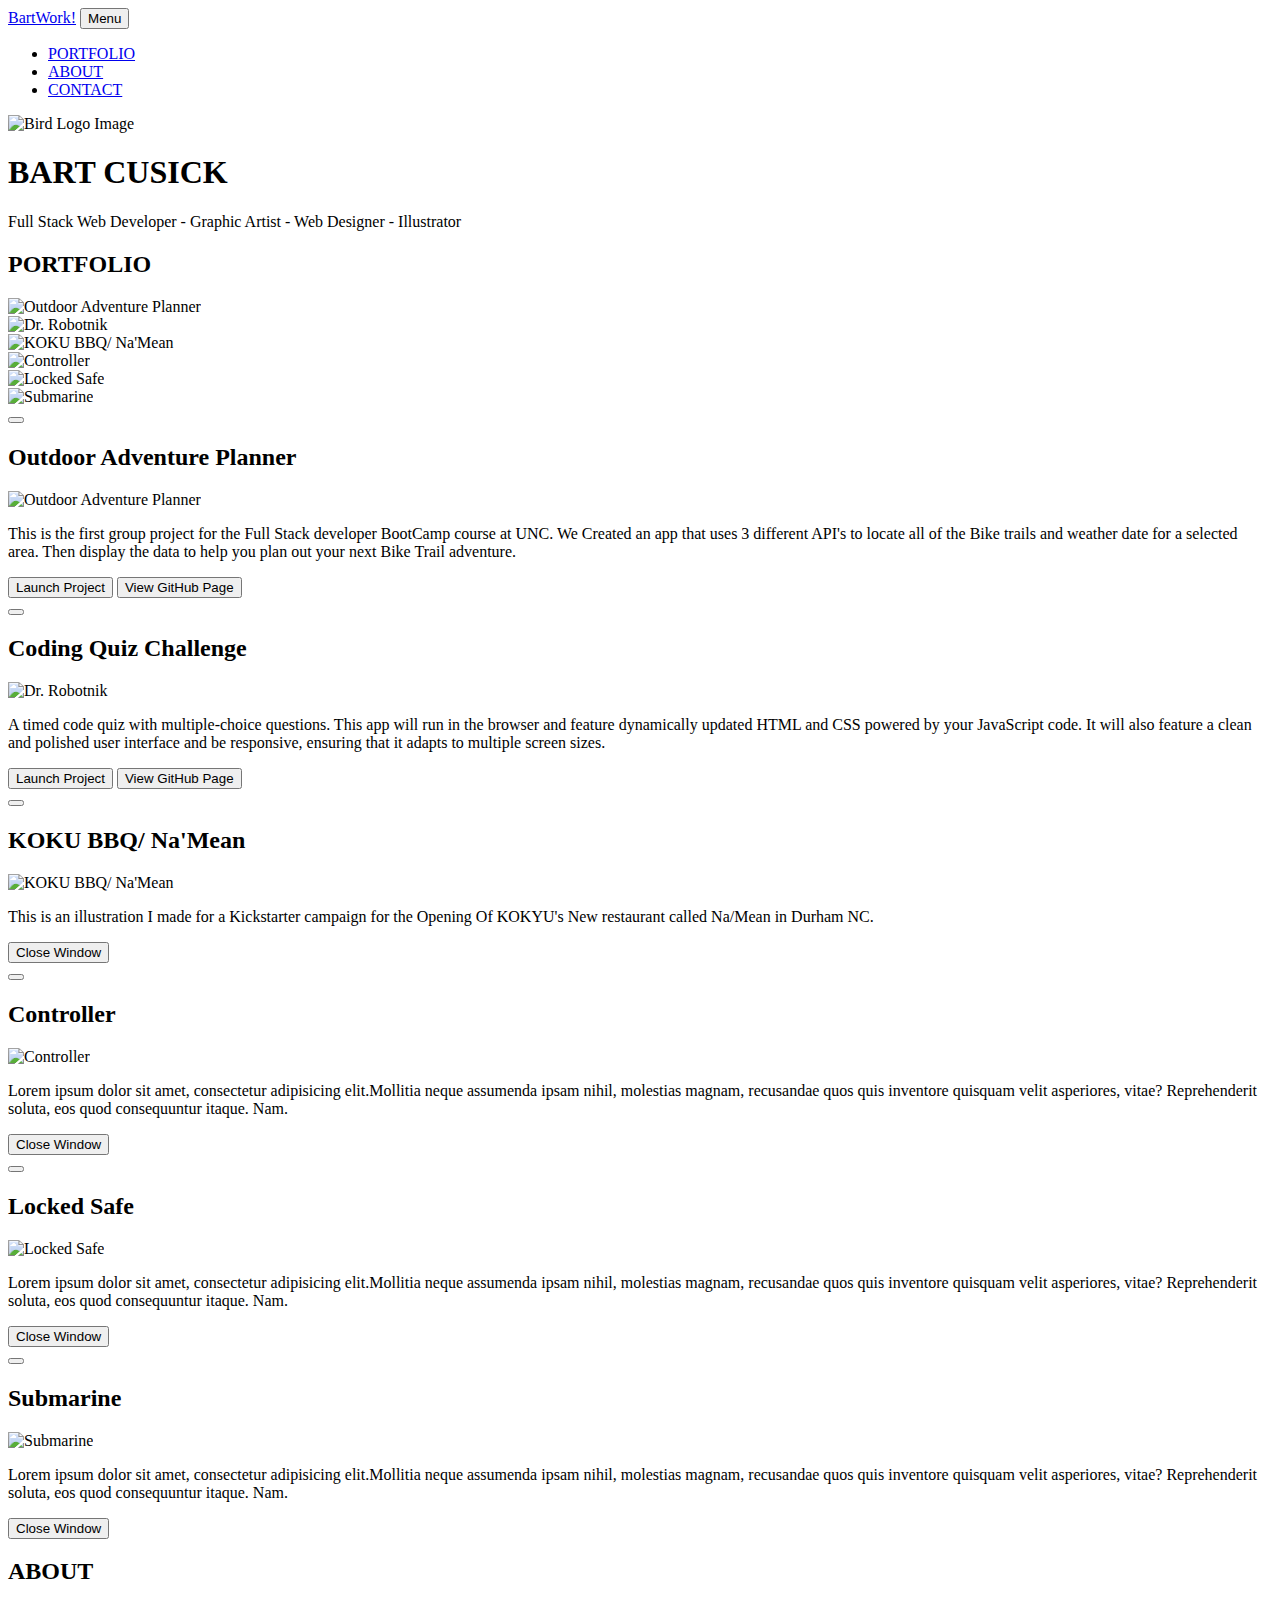
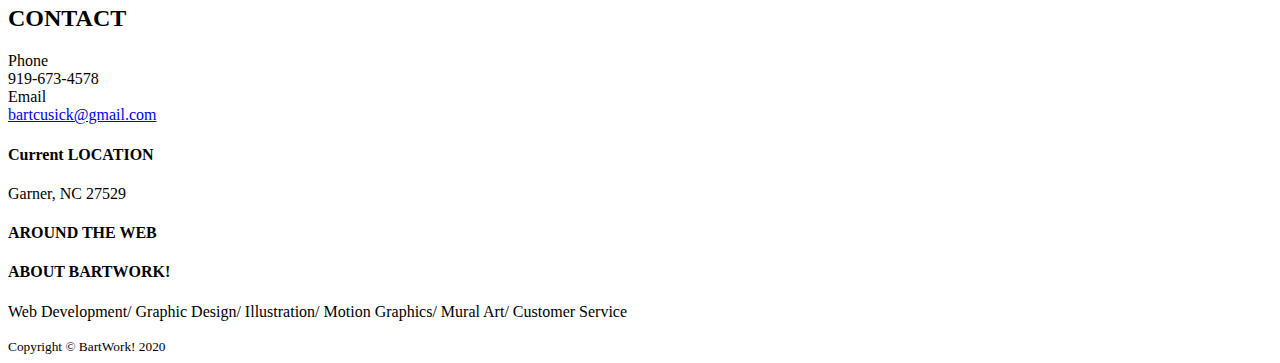
==== index.html @ 4d3f18ed "Updated codingQuiz image" ====
<!DOCTYPE html>
<html lang="en">
    <head>
        <meta charset="utf-8">
        <meta name="viewport" content="width=device-width, initial-scale=1, shrink-to-fit=no">
        <meta name="description" content="">
        <meta name="author" content="">
        <title>Bart's Portfolio Page</title>
        <!-- Font Awesome icons (free version)-->
        <script src="https://cdnjs.cloudflare.com/ajax/libs/font-awesome/5.13.0/js/all.min.js" crossorigin="anonymous"></script>
        <!-- Core theme CSS (includes Bootstrap)-->
        <link href="css/styles.css" rel="stylesheet">
        <!-- Fonts CSS-->
        <link rel="stylesheet" href="css/heading.css">
        <link rel="stylesheet" href="css/body.css">
    </head>
    <body id="page-top">
        <nav class="navbar navbar-expand-lg bg-secondary fixed-top" id="mainNav">
            <div class="container"><a class="navbar-brand js-scroll-trigger" href="#page-top">BartWork!</a>
                <button class="navbar-toggler navbar-toggler-right font-weight-bold bg-primary text-white rounded" type="button" data-toggle="collapse" data-target="#navbarResponsive" aria-controls="navbarResponsive" aria-expanded="false" aria-label="Toggle navigation">Menu <i class="fas fa-bars"></i></button>
                <div class="col-lg-4 mb-5 mb-lg-0 text-center">
                    <a class="btn btn-outline-light btn-social mx-0" href="https://github.com/bartcusick"><i class="fab fa-github" alt="GitHub Icon"></i></a><a class="btn btn-outline-light btn-social mx-0" href="https://www.linkedin.com/in/bartcusick"><i class="fab fa-fw fa-linkedin-in" alt="Linkedin Icon" ></i></a><a class="btn btn-outline-light btn-social mx-0" href="https://www.twitter.com/bartcusick?lang=en"><i class="fab fa-fw fa-twitter" alt="Twitter Icon"></i></a><a class="btn btn-outline-light btn-social mx-0" href="https://bartcusick.com"><i class="fas fa-bold"></i></a><a class="btn btn-outline-light btn-social mx-0" href="https://bartcusick.blogspot.com"><i class="fas fa-blog" alt="Blog Icon"></i></a>  
                </div>
                <div class="collapse navbar-collapse" id="navbarResponsive">
                    <ul class="navbar-nav ml-auto">
                        <li class="nav-item mx-0 mx-lg-1"><a class="nav-link py-3 px-0 px-lg-3 rounded js-scroll-trigger" href="#portfolio">PORTFOLIO</a>
                        </li>
                        <li class="nav-item mx-0 mx-lg-1"><a class="nav-link py-3 px-0 px-lg-3 rounded js-scroll-trigger" href="#about">ABOUT</a>
                        </li>
                        <li class="nav-item mx-0 mx-lg-1"><a class="nav-link py-3 px-0 px-lg-3 rounded js-scroll-trigger" href="#contact">CONTACT</a>
                        </li>
                    </ul>
                </div>
            </div>
        </nav>
        <header class="masthead bg-primary text-white text-center bg">
            <div class="container d-flex align-items-center flex-column">
                <div class="bg"></div>
                <!-- <img class="bg" src="assets/img/portfolio/background.jpg" alt="artistic background image"> -->
                <!-- Masthead Avatar Image--><img class="masthead-avatar mb-5" src="assets/img/bird_Logo.svg" alt="Bird Logo Image">
                <!-- Masthead Heading-->
                <h1 class="masthead-heading mb-0">BART CUSICK</h1>
                <!-- Icon Divider-->
                <div class="divider-custom divider-light">
                    <div class="divider-custom-line"></div>
                    <div class="divider-custom-icon"><i class="fas fa-star"></i></div>
                    <div class="divider-custom-line"></div>
                </div>
                <!-- Masthead Subheading-->
                <p class="pre-wrap masthead-subheading font-weight-light mb-0">Full Stack Web Developer - Graphic Artist - Web Designer - Illustrator</p>
            </div>
            <div class="bg"></div>
        </header>
        <section class="page-section portfolio" id="portfolio">
            <div class="container">
                <!-- Portfolio Section Heading-->
                <div class="text-center">
                    <h2 class="page-section-heading text-secondary mb-0 d-inline-block">PORTFOLIO</h2>
                </div>
                <!-- Icon Divider-->
                <div class="divider-custom">
                    <div class="divider-custom-line"></div>
                    <div class="divider-custom-icon"><i class="fas fa-star"></i></div>
                    <div class="divider-custom-line"></div>
                </div>
                <!-- Portfolio Grid Items-->
                <div class="row justify-content-center">
                    <!-- Portfolio Items-->
                    <div class="col-md-6 col-lg-4 mb-5">
                        <div class="portfolio-item mx-auto" data-toggle="modal" data-target="#portfolioModal0">
                            <div class="portfolio-item-caption d-flex align-items-center justify-content-center h-100 w-100">
                                <div class="portfolio-item-caption-content text-center text-white"><i class="fas fa-plus fa-3x"></i></div>
                            </div><img class="img-fluid" src="assets/img/portfolio/birdBikeMap.jpg" alt="Outdoor Adventure Planner"/>
                        </div>
                    </div>
                    <div class="col-md-6 col-lg-4 mb-5">
                        <div class="portfolio-item mx-auto" data-toggle="modal" data-target="#portfolioModal1">
                            <div class="portfolio-item-caption d-flex align-items-center justify-content-center h-100 w-100">
                                <div class="portfolio-item-caption-content text-center text-white"><i class="fas fa-plus fa-3x"></i></div>
                            </div><img class="img-fluid" src="assets/img/portfolio/coding_Quiz_Challenge.jpg" alt="Dr. Robotnik"/>
                        </div>
                    </div>
                    <div class="col-md-6 col-lg-4 mb-5">
                        <div class="portfolio-item mx-auto" data-toggle="modal" data-target="#portfolioModal2">
                            <div class="portfolio-item-caption d-flex align-items-center justify-content-center h-100 w-100">
                                <div class="portfolio-item-caption-content text-center text-white"><i class="fas fa-plus fa-3x"></i></div>
                            </div><img class="img-fluid" src="assets/img/portfolio/drRobotnik1.jpg" alt="KOKU BBQ/ Na'Mean"/>
                        </div>
                    </div>
                    <div class="col-md-6 col-lg-4 mb-5">
                        <div class="portfolio-item mx-auto" data-toggle="modal" data-target="#portfolioModal3">
                            <div class="portfolio-item-caption d-flex align-items-center justify-content-center h-100 w-100">
                                <div class="portfolio-item-caption-content text-center text-white"><i class="fas fa-plus fa-3x"></i></div>
                            </div><img class="img-fluid" src="assets/img/portfolio/school1.jpg" alt="Controller"/>
                        </div>
                    </div>
                    <div class="col-md-6 col-lg-4 mb-5">
                        <div class="portfolio-item mx-auto" data-toggle="modal" data-target="#portfolioModal4">
                            <div class="portfolio-item-caption d-flex align-items-center justify-content-center h-100 w-100">
                                <div class="portfolio-item-caption-content text-center text-white"><i class="fas fa-plus fa-3x"></i></div>
                            </div><img class="img-fluid" src="assets/img/portfolio/NWI_1.jpg" alt="Locked Safe"/>
                        </div>
                    </div>
                    <div class="col-md-6 col-lg-4 mb-5">
                        <div class="portfolio-item mx-auto" data-toggle="modal" data-target="#portfolioModal5">
                            <div class="portfolio-item-caption d-flex align-items-center justify-content-center h-100 w-100">
                                <div class="portfolio-item-caption-content text-center text-white"><i class="fas fa-plus fa-3x"></i></div>
                            </div><img class="img-fluid" src="assets/img/portfolio/IceCream_n_40s_bg.jpg" alt="Submarine"/>
                        </div>
                    </div>
                </div>
            </div>
        </section>
        <!-- Portfolio Modal-->
        <div class="portfolio-modal modal fade" id="portfolioModal0" tabindex="-1" role="dialog" aria-labelledby="#portfolioModal0Label" aria-hidden="true">
            <div class="modal-dialog modal-xl" role="document">
                <div class="modal-content">
                    <button class="close" type="button" data-dismiss="modal" aria-label="Close"><span aria-hidden="true"><i class="fas fa-times"></i></span></button>
                    <div class="modal-body text-center">
                        <div class="container">
                            <div class="row justify-content-center">
                                <div class="col-lg-8">
                                    <!-- Portfolio Modal - Title-->
                                    <h2 class="portfolio-modal-title text-secondary mb-0">Outdoor Adventure Planner</h2>
                                    <!-- Icon Divider-->
                                    <div class="divider-custom">
                                        <div class="divider-custom-line"></div>
                                        <div class="divider-custom-icon"><i class="fas fa-star"></i></div>
                                        <div class="divider-custom-line"></div>
                                    </div>
                                    <!-- Portfolio Modal - Image--><img class="img-fluid rounded mb-5" src="assets/img/portfolio/birdBikeMap.jpg" alt="Outdoor Adventure Planner"/>
                                    <!-- Portfolio Modal - Text-->
                                    <p class="mb-5">This is the first group project for the Full Stack developer BootCamp course at UNC. We Created an app that uses 3 different API's to locate all of the Bike trails and weather date for a selected area. Then display the data to help you plan out your next Bike Trail adventure.</p>
                                    <button class="btn btn-primary" href="https://bartcusick.github.io/bootCamp_Project_1-_Outdoor-Adventure-Planner/" onclick=" relocate_Project1()"><i class="fab fa-github"></i> Launch Project</button>
                                    <button class="btn btn-primary" href="https://github.com/bartcusick/bootCamp_Project_1-_Outdoor-Adventure-Planner" onclick=" relocate_GitHub1()"><i class="fab fa-github"></i> View GitHub Page</button>
                                </div>
                            </div>
                        </div>
                    </div>
                </div>
            </div>
        </div>
        <div class="portfolio-modal modal fade" id="portfolioModal1" tabindex="-1" role="dialog" aria-labelledby="#portfolioModal1Label" aria-hidden="true">
            <div class="modal-dialog modal-xl" role="document">
                <div class="modal-content">
                    <button class="close" type="button" data-dismiss="modal" aria-label="Close"><span aria-hidden="true"><i class="fas fa-times"></i></span></button>
                    <div class="modal-body text-center">
                        <div class="container">
                            <div class="row justify-content-center">
                                <div class="col-lg-8">
                                    <!-- Portfolio Modal - Title-->
                                    <h2 class="portfolio-modal-title text-secondary mb-0">Coding Quiz Challenge</h2>
                                    <!-- Icon Divider-->
                                    <div class="divider-custom">
                                        <div class="divider-custom-line"></div>
                                        <div class="divider-custom-icon"><i class="fas fa-star"></i></div>
                                        <div class="divider-custom-line"></div>
                                    </div>
                                    <!-- Portfolio Modal - Image--><img class="img-fluid rounded mb-5" src="assets/img/portfolio/coding_Quiz_Challenge.jpg" alt="Dr. Robotnik"/>
                                    <!-- Portfolio Modal - Text-->
                                    <p class="mb-5">A timed code quiz with multiple-choice questions. This app will run in the browser and feature dynamically updated HTML and CSS powered by your JavaScript code. It will also feature a clean and polished user interface and be responsive, ensuring that it adapts to multiple screen sizes.</p>
                                    <button class="btn btn-primary" href="https://bartcusick.github.io/bootCamp_Project_1-_Outdoor-Adventure-Planner/" onclick=" relocate_Project2()"><i class="fab fa-github"></i> Launch Project</button>
                                    <button class="btn btn-primary" href="https://github.com/bartcusick/bootCamp_Project_1-_Outdoor-Adventure-Planner" onclick=" relocate_GitHub2()"><i class="fab fa-github"></i> View GitHub Page</button>
                                </div>
                            </div>
                        </div>
                    </div>
                </div>
            </div>
        </div>
        <div class="portfolio-modal modal fade" id="portfolioModal2" tabindex="-1" role="dialog" aria-labelledby="#portfolioModal2Label" aria-hidden="true">
            <div class="modal-dialog modal-xl" role="document">
                <div class="modal-content">
                    <button class="close" type="button" data-dismiss="modal" aria-label="Close"><span aria-hidden="true"><i class="fas fa-times"></i></span></button>
                    <div class="modal-body text-center">
                        <div class="container">
                            <div class="row justify-content-center">
                                <div class="col-lg-8">
                                    <!-- Portfolio Modal - Title-->
                                    <h2 class="portfolio-modal-title text-secondary mb-0">KOKU BBQ/ Na'Mean</h2>
                                    <!-- Icon Divider-->
                                    <div class="divider-custom">
                                        <div class="divider-custom-line"></div>
                                        <div class="divider-custom-icon"><i class="fas fa-star"></i></div>
                                        <div class="divider-custom-line"></div>
                                    </div>
                                    <!-- Portfolio Modal - Image--><img class="img-fluid rounded mb-5" src="assets/img/portfolio/KokyuPoster.jpg" alt="KOKU BBQ/ Na'Mean"/>
                                    <!-- Portfolio Modal - Text-->
                                    <p class="mb-5">This is an illustration I made for a Kickstarter campaign for the Opening Of KOKYU's New restaurant called Na/Mean in Durham NC.</p>
                                    <button class="btn btn-primary" href="#" data-dismiss="modal"><i class="fas fa-times fa-fw"></i>Close Window</button>
                                </div>
                            </div>
                        </div>
                    </div>
                </div>
            </div>
        </div>
        <div class="portfolio-modal modal fade" id="portfolioModal3" tabindex="-1" role="dialog" aria-labelledby="#portfolioModal3Label" aria-hidden="true">
            <div class="modal-dialog modal-xl" role="document">
                <div class="modal-content">
                    <button class="close" type="button" data-dismiss="modal" aria-label="Close"><span aria-hidden="true"><i class="fas fa-times"></i></span></button>
                    <div class="modal-body text-center">
                        <div class="container">
                            <div class="row justify-content-center">
                                <div class="col-lg-8">
                                    <!-- Portfolio Modal - Title-->
                                    <h2 class="portfolio-modal-title text-secondary mb-0">Controller</h2>
                                    <!-- Icon Divider-->
                                    <div class="divider-custom">
                                        <div class="divider-custom-line"></div>
                                        <div class="divider-custom-icon"><i class="fas fa-star"></i></div>
                                        <div class="divider-custom-line"></div>
                                    </div>
                                    <!-- Portfolio Modal - Image--><img class="img-fluid rounded mb-5" src="assets/img/portfolio/school1.jpg" alt="Controller"/>
                                    <!-- Portfolio Modal - Text-->
                                    <p class="mb-5">Lorem ipsum dolor sit amet, consectetur adipisicing elit.Mollitia neque assumenda ipsam nihil, molestias magnam, recusandae quos quis inventore quisquam velit asperiores, vitae? Reprehenderit soluta, eos quod consequuntur itaque. Nam.</p>
                                    <button class="btn btn-primary" href="#" data-dismiss="modal"><i class="fas fa-times fa-fw"></i>Close Window</button>
                                </div>
                            </div>
                        </div>
                    </div>
                </div>
            </div>
        </div>
        <div class="portfolio-modal modal fade" id="portfolioModal4" tabindex="-1" role="dialog" aria-labelledby="#portfolioModal4Label" aria-hidden="true">
            <div class="modal-dialog modal-xl" role="document">
                <div class="modal-content">
                    <button class="close" type="button" data-dismiss="modal" aria-label="Close"><span aria-hidden="true"><i class="fas fa-times"></i></span></button>
                    <div class="modal-body text-center">
                        <div class="container">
                            <div class="row justify-content-center">
                                <div class="col-lg-8">
                                    <!-- Portfolio Modal - Title-->
                                    <h2 class="portfolio-modal-title text-secondary mb-0">Locked Safe</h2>
                                    <!-- Icon Divider-->
                                    <div class="divider-custom">
                                        <div class="divider-custom-line"></div>
                                        <div class="divider-custom-icon"><i class="fas fa-star"></i></div>
                                        <div class="divider-custom-line"></div>
                                    </div>
                                    <!-- Portfolio Modal - Image--><img class="img-fluid rounded mb-5" src="assets/img/portfolio/NWI_1.jpg" alt="Locked Safe"/>
                                    <!-- Portfolio Modal - Text-->
                                    <p class="mb-5">Lorem ipsum dolor sit amet, consectetur adipisicing elit.Mollitia neque assumenda ipsam nihil, molestias magnam, recusandae quos quis inventore quisquam velit asperiores, vitae? Reprehenderit soluta, eos quod consequuntur itaque. Nam.</p>
                                    <button class="btn btn-primary" href="#" data-dismiss="modal"><i class="fas fa-times fa-fw"></i>Close Window</button>
                                </div>
                            </div>
                        </div>
                    </div>
                </div>
            </div>
        </div>
        <div class="portfolio-modal modal fade" id="portfolioModal5" tabindex="-1" role="dialog" aria-labelledby="#portfolioModal5Label" aria-hidden="true">
            <div class="modal-dialog modal-xl" role="document">
                <div class="modal-content">
                    <button class="close" type="button" data-dismiss="modal" aria-label="Close"><span aria-hidden="true"><i class="fas fa-times"></i></span></button>
                    <div class="modal-body text-center">
                        <div class="container">
                            <div class="row justify-content-center">
                                <div class="col-lg-8">
                                    <!-- Portfolio Modal - Title-->
                                    <h2 class="portfolio-modal-title text-secondary mb-0">Submarine</h2>
                                    <!-- Icon Divider-->
                                    <div class="divider-custom">
                                        <div class="divider-custom-line"></div>
                                        <div class="divider-custom-icon"><i class="fas fa-star"></i></div>
                                        <div class="divider-custom-line"></div>
                                    </div>
                                    <!-- Portfolio Modal - Image--><img class="img-fluid rounded mb-5" src="assets/img/portfolio/IceCream_n_40s_bg.jpg" alt="Submarine"/>
                                    <!-- Portfolio Modal - Text-->
                                    <p class="mb-5">Lorem ipsum dolor sit amet, consectetur adipisicing elit.Mollitia neque assumenda ipsam nihil, molestias magnam, recusandae quos quis inventore quisquam velit asperiores, vitae? Reprehenderit soluta, eos quod consequuntur itaque. Nam.</p>
                                    <button class="btn btn-primary" href="#" data-dismiss="modal"><i class="fas fa-times fa-fw"></i>Close Window</button>
                                </div>
                            </div>
                        </div>
                    </div>
                </div>
            </div>
        </div>
        <section class="page-section bg-primary text-white mb-0" id="about">
            <div class="container">
                <!-- About Section Heading-->
                <div class="text-center">
                    <h2 class="page-section-heading d-inline-block text-white">ABOUT</h2>
                </div>
                <!-- Icon Divider-->
                <div class="divider-custom divider-light">
                    <div class="divider-custom-line"></div>
                    <div class="divider-custom-icon"><i class="fas fa-star"></i></div>
                    <div class="divider-custom-line"></div>
                </div>
                <!-- About Section Content-->
                
            </div>
        </section>
        <section class="page-section" id="contact">
            <div class="container">
                <!-- Contact Section Heading-->
                <div class="text-center">
                    <h2 class="page-section-heading text-secondary d-inline-block mb-0">CONTACT</h2>
                </div>
                <!-- Icon Divider-->
                <div class="divider-custom">
                    <div class="divider-custom-line"></div>
                    <div class="divider-custom-icon"><i class="fas fa-star"></i></div>
                    <div class="divider-custom-line"></div>
                </div>
                <!-- Contact Section Content-->
                <div class="row justify-content-center">
                    <div class="col-lg-4">
                        <div class="d-flex flex-column align-items-center">
                            <div class="icon-contact mb-3"><i class="fas fa-mobile-alt"></i></div>
                            <div class="text-muted">Phone</div>
                            <div class="lead font-weight-bold">919-673-4578</div>
                        </div>
                    </div>
                    <div class="col-lg-4">
                        <div class="d-flex flex-column align-items-center">
                            <div class="icon-contact mb-3"><i class="far fa-envelope"></i></div>
                            <div class="text-muted">Email</div><a class="lead font-weight-bold" href="mailto:bartcusick@gmail.com">bartcusick@gmail.com</a>
                        </div>
                    </div>
                </div>
            </div>
        </section>
        <footer class="footer text-center">
            <div class="container">
                <div class="row">
                    <!-- Footer Location-->
                    <div class="col-lg-4 mb-5 mb-lg-0">
                        <h4 class="mb-4">Current LOCATION</h4>
                        <p class="pre-wrap lead mb-0">Garner, NC 27529</p>
                    </div>
                    <!-- Footer Social Icons-->
                    <div class="col-lg-4 mb-5 mb-lg-0">
                        <h4 class="mb-4">AROUND THE WEB</h4><a class="btn btn-outline-light btn-social mx-1" href="https://github.com/bartcusick"><i class="fab fa-github" alt="GitHub Icon"></i></a><a class="btn btn-outline-light btn-social mx-1" href="https://www.linkedin.com/in/bartcusick"><i class="fab fa-fw fa-linkedin-in" alt="Linkedin Icon" ></i></a><a class="btn btn-outline-light btn-social mx-1" href="https://www.twitter.com/bartcusick?lang=en"><i class="fab fa-fw fa-twitter" alt="Twitter Icon"></i></a><a class="btn btn-outline-light btn-social mx-1" href="https://bartcusick.com"><i class="fas fa-bold"></i></a><a class="btn btn-outline-light btn-social mx-1" href="https://bartcusick.blogspot.com"><i class="fas fa-blog" alt="Blog Icon"></i></a>  
                    </div>
                    <!-- Footer About Text-->
                    <div class="col-lg-4">
                        <h4 class="mb-4">ABOUT BARTWORK!</h4>
                        <p class="pre-wrap lead mb-0">Web Development/ Graphic Design/ Illustration/ Motion Graphics/ Mural Art/ Customer Service </p>
                    </div>
                </div>
            </div>
        </footer>
        <!-- Copyright Section-->
        <section class="copyright py-4 text-center text-white">
            <div class="container"><small class="pre-wrap">Copyright © BartWork! 2020 </small></div>
        </section>
        <!-- Scroll to Top Button (Only visible on small and extra-small screen sizes)-->
        <div class="scroll-to-top d-lg-none position-fixed"><a class="js-scroll-trigger d-block text-center text-white rounded" href="#page-top"><i class="fa fa-chevron-up"></i></a></div>
        <!-- Bootstrap core JS-->
        <script src="https://cdnjs.cloudflare.com/ajax/libs/jquery/3.4.1/jquery.min.js"></script>
        <script src="https://stackpath.bootstrapcdn.com/bootstrap/4.4.1/js/bootstrap.bundle.min.js"></script>
        <!-- Third party plugin JS-->
        <script src="https://cdnjs.cloudflare.com/ajax/libs/jquery-easing/1.4.1/jquery.easing.min.js"></script>
        <!-- Contact form JS-->
        <script src="assets/mail/jqBootstrapValidation.js"></script>
        <script src="assets/mail/contact_me.js"></script>
        <!-- Core theme JS-->
        <script src="js/scripts.js"></script>
    </body>
</html>
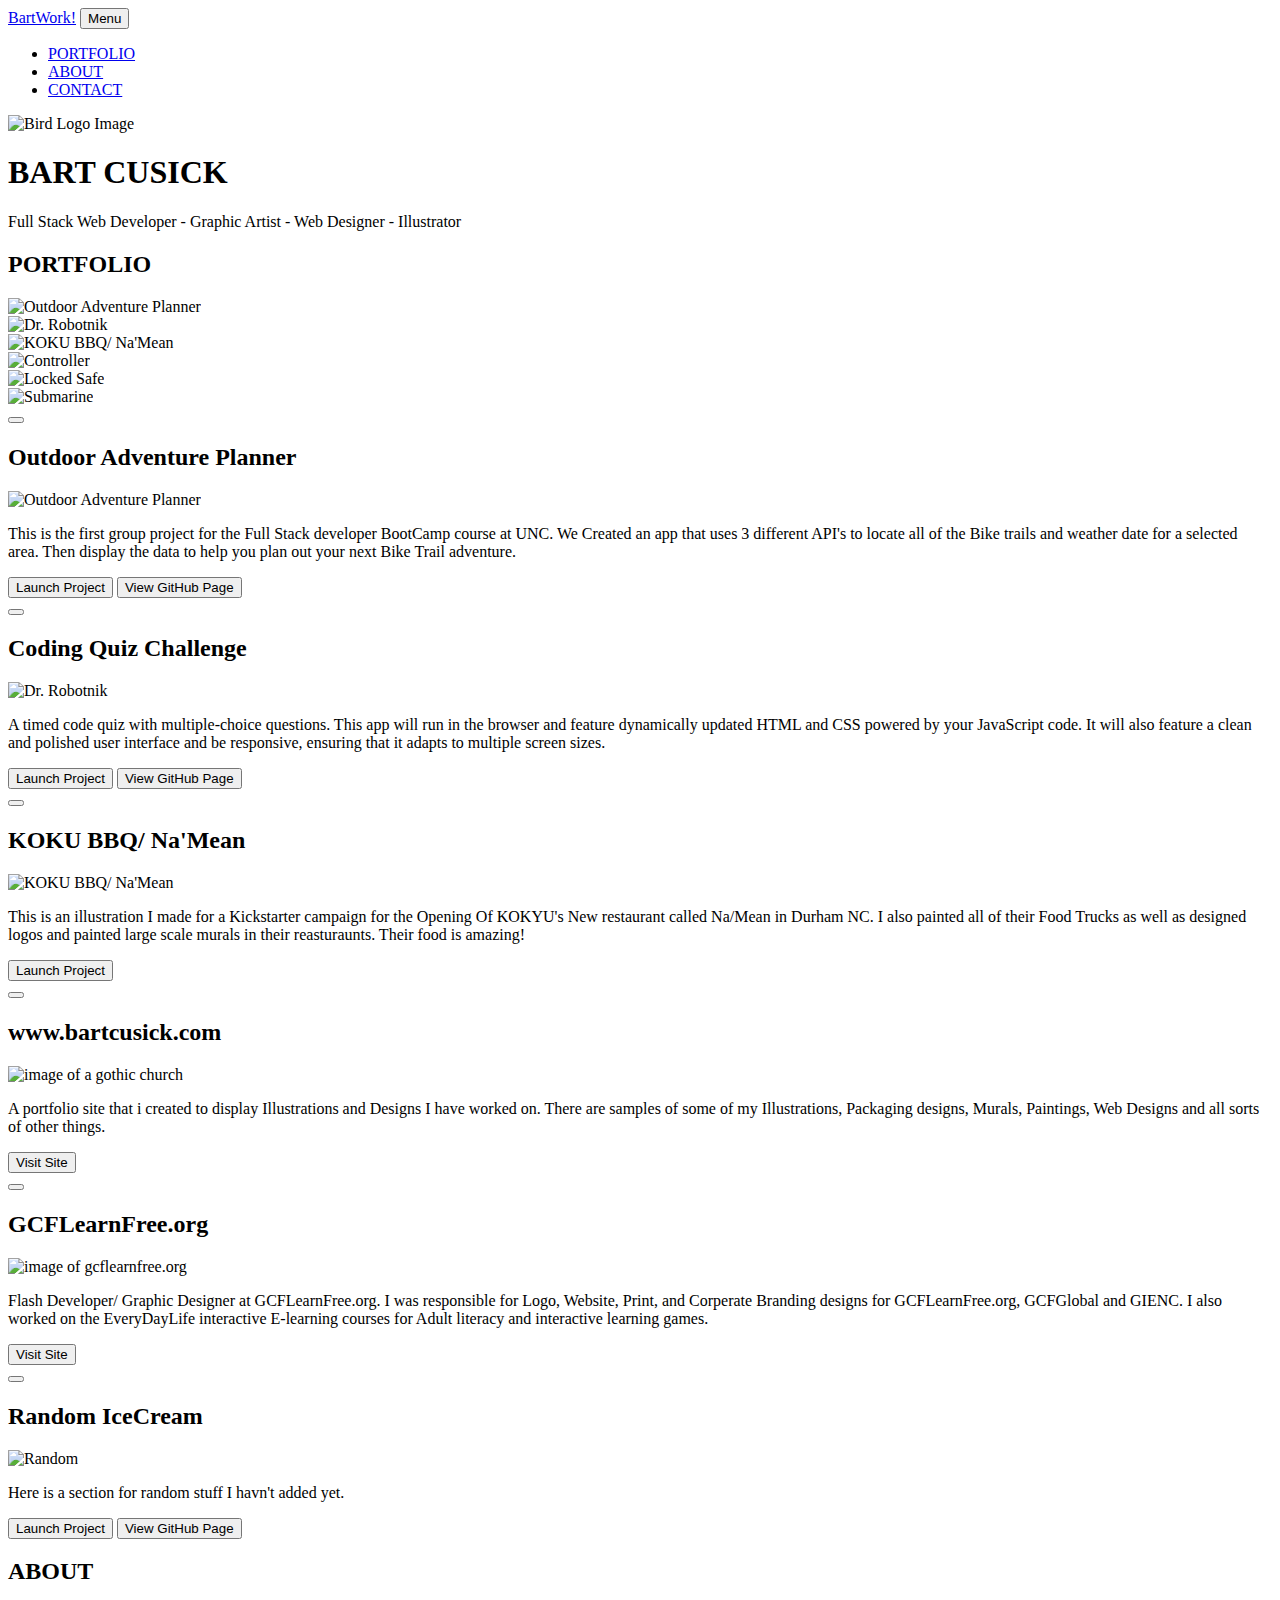
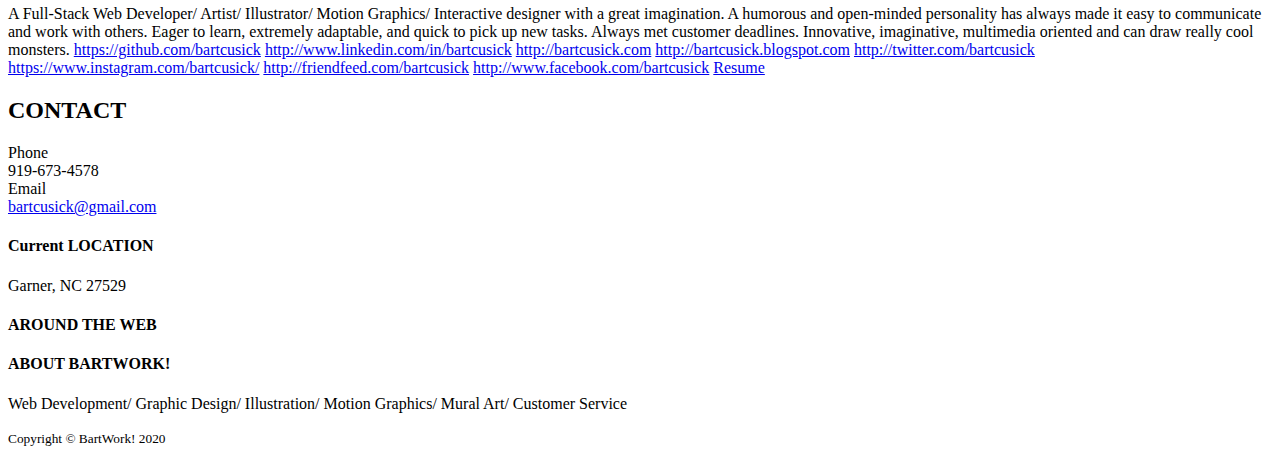
==== commit a30569d9: "updated images for the defferent portfolio sections" ====
--- a/index.html
+++ b/index.html
@@ -16,7 +16,7 @@
     </head>
     <body id="page-top">
         <nav class="navbar navbar-expand-lg bg-secondary fixed-top" id="mainNav">
-            <div class="container"><a class="navbar-brand js-scroll-trigger" href="#page-top">BartWork!</a>
+            <div class="container"><a class="navbar-brand js-scroll-trigger text-white" href="#page-top">BartWork!</a>
                 <button class="navbar-toggler navbar-toggler-right font-weight-bold bg-primary text-white rounded" type="button" data-toggle="collapse" data-target="#navbarResponsive" aria-controls="navbarResponsive" aria-expanded="false" aria-label="Toggle navigation">Menu <i class="fas fa-bars"></i></button>
                 <div class="col-lg-4 mb-5 mb-lg-0 text-center">
                     <a class="btn btn-outline-light btn-social mx-0" href="https://github.com/bartcusick"><i class="fab fa-github" alt="GitHub Icon"></i></a><a class="btn btn-outline-light btn-social mx-0" href="https://www.linkedin.com/in/bartcusick"><i class="fab fa-fw fa-linkedin-in" alt="Linkedin Icon" ></i></a><a class="btn btn-outline-light btn-social mx-0" href="https://www.twitter.com/bartcusick?lang=en"><i class="fab fa-fw fa-twitter" alt="Twitter Icon"></i></a><a class="btn btn-outline-light btn-social mx-0" href="https://bartcusick.com"><i class="fas fa-bold"></i></a><a class="btn btn-outline-light btn-social mx-0" href="https://bartcusick.blogspot.com"><i class="fas fa-blog" alt="Blog Icon"></i></a>  
@@ -84,7 +84,7 @@
                         <div class="portfolio-item mx-auto" data-toggle="modal" data-target="#portfolioModal2">
                             <div class="portfolio-item-caption d-flex align-items-center justify-content-center h-100 w-100">
                                 <div class="portfolio-item-caption-content text-center text-white"><i class="fas fa-plus fa-3x"></i></div>
-                            </div><img class="img-fluid" src="assets/img/portfolio/drRobotnik1.jpg" alt="KOKU BBQ/ Na'Mean"/>
+                            </div><img class="img-fluid" src="assets/img/portfolio/KokyuPoster.jpg" alt="KOKU BBQ/ Na'Mean"/>
                         </div>
                     </div>
                     <div class="col-md-6 col-lg-4 mb-5">
@@ -186,8 +186,8 @@
                                     </div>
                                     <!-- Portfolio Modal - Image--><img class="img-fluid rounded mb-5" src="assets/img/portfolio/KokyuPoster.jpg" alt="KOKU BBQ/ Na'Mean"/>
                                     <!-- Portfolio Modal - Text-->
-                                    <p class="mb-5">This is an illustration I made for a Kickstarter campaign for the Opening Of KOKYU's New restaurant called Na/Mean in Durham NC.</p>
-                                    <button class="btn btn-primary" href="#" data-dismiss="modal"><i class="fas fa-times fa-fw"></i>Close Window</button>
+                                    <p class="mb-5">This is an illustration I made for a Kickstarter campaign for the Opening Of KOKYU's New restaurant called Na/Mean in Durham NC. I also painted all of their Food Trucks as well as designed logos and painted large scale murals in their reasturaunts. Their food is amazing!</p>
+                                    <button class="btn btn-primary" href="http://www.kokyubbq.com/" onclick=" relocate_Kokyu()"><i class="fab fa-github"></i> Launch Project</button>
                                 </div>
                             </div>
                         </div>
@@ -204,17 +204,17 @@
                             <div class="row justify-content-center">
                                 <div class="col-lg-8">
                                     <!-- Portfolio Modal - Title-->
-                                    <h2 class="portfolio-modal-title text-secondary mb-0">Controller</h2>
-                                    <!-- Icon Divider-->
-                                    <div class="divider-custom">
-                                        <div class="divider-custom-line"></div>
-                                        <div class="divider-custom-icon"><i class="fas fa-star"></i></div>
-                                        <div class="divider-custom-line"></div>
-                                    </div>
-                                    <!-- Portfolio Modal - Image--><img class="img-fluid rounded mb-5" src="assets/img/portfolio/school1.jpg" alt="Controller"/>
-                                    <!-- Portfolio Modal - Text-->
-                                    <p class="mb-5">Lorem ipsum dolor sit amet, consectetur adipisicing elit.Mollitia neque assumenda ipsam nihil, molestias magnam, recusandae quos quis inventore quisquam velit asperiores, vitae? Reprehenderit soluta, eos quod consequuntur itaque. Nam.</p>
-                                    <button class="btn btn-primary" href="#" data-dismiss="modal"><i class="fas fa-times fa-fw"></i>Close Window</button>
+                                    <h2 class="portfolio-modal-title text-secondary mb-0">www.bartcusick.com</h2>
+                                    <!-- Icon Divider-->
+                                    <div class="divider-custom">
+                                        <div class="divider-custom-line"></div>
+                                        <div class="divider-custom-icon"><i class="fas fa-star"></i></div>
+                                        <div class="divider-custom-line"></div>
+                                    </div>
+                                    <!-- Portfolio Modal - Image--><img class="img-fluid rounded mb-5" src="assets/img/portfolio/school1.jpg" alt="image of a gothic church"/>
+                                    <!-- Portfolio Modal - Text-->
+                                    <p class="mb-5">A portfolio site that i created to display Illustrations and Designs I have worked on. There are samples of some of my Illustrations, Packaging designs, Murals, Paintings, Web Designs and all sorts of other things.</p>
+                                    <button class="btn btn-primary" href="https://bartcusick.com" onclick=" relocate_BartCusick()">Visit Site</button>
                                 </div>
                             </div>
                         </div>
@@ -231,17 +231,17 @@
                             <div class="row justify-content-center">
                                 <div class="col-lg-8">
                                     <!-- Portfolio Modal - Title-->
-                                    <h2 class="portfolio-modal-title text-secondary mb-0">Locked Safe</h2>
-                                    <!-- Icon Divider-->
-                                    <div class="divider-custom">
-                                        <div class="divider-custom-line"></div>
-                                        <div class="divider-custom-icon"><i class="fas fa-star"></i></div>
-                                        <div class="divider-custom-line"></div>
-                                    </div>
-                                    <!-- Portfolio Modal - Image--><img class="img-fluid rounded mb-5" src="assets/img/portfolio/NWI_1.jpg" alt="Locked Safe"/>
-                                    <!-- Portfolio Modal - Text-->
-                                    <p class="mb-5">Lorem ipsum dolor sit amet, consectetur adipisicing elit.Mollitia neque assumenda ipsam nihil, molestias magnam, recusandae quos quis inventore quisquam velit asperiores, vitae? Reprehenderit soluta, eos quod consequuntur itaque. Nam.</p>
-                                    <button class="btn btn-primary" href="#" data-dismiss="modal"><i class="fas fa-times fa-fw"></i>Close Window</button>
+                                    <h2 class="portfolio-modal-title text-secondary mb-0">GCFLearnFree.org</h2>
+                                    <!-- Icon Divider-->
+                                    <div class="divider-custom">
+                                        <div class="divider-custom-line"></div>
+                                        <div class="divider-custom-icon"><i class="fas fa-star"></i></div>
+                                        <div class="divider-custom-line"></div>
+                                    </div>
+                                    <!-- Portfolio Modal - Image--><img class="img-fluid rounded mb-5" src="assets/img/portfolio/NWI_1.jpg" alt="image of gcflearnfree.org"/>
+                                    <!-- Portfolio Modal - Text-->
+                                    <p class="mb-5">Flash Developer/ Graphic Designer at GCFLearnFree.org. I was responsible for Logo, Website, Print, and Corperate Branding designs for GCFLearnFree.org, GCFGlobal and GIENC. I also worked on the EveryDayLife interactive E-learning courses for Adult literacy and interactive learning games.</p>
+                                    <button class="btn btn-primary" href="https://gcflearnfree.org" onclick=" relocate_Gcf()">Visit Site</button>
                                 </div>
                             </div>
                         </div>
@@ -258,17 +258,18 @@
                             <div class="row justify-content-center">
                                 <div class="col-lg-8">
                                     <!-- Portfolio Modal - Title-->
-                                    <h2 class="portfolio-modal-title text-secondary mb-0">Submarine</h2>
-                                    <!-- Icon Divider-->
-                                    <div class="divider-custom">
-                                        <div class="divider-custom-line"></div>
-                                        <div class="divider-custom-icon"><i class="fas fa-star"></i></div>
-                                        <div class="divider-custom-line"></div>
-                                    </div>
-                                    <!-- Portfolio Modal - Image--><img class="img-fluid rounded mb-5" src="assets/img/portfolio/IceCream_n_40s_bg.jpg" alt="Submarine"/>
-                                    <!-- Portfolio Modal - Text-->
-                                    <p class="mb-5">Lorem ipsum dolor sit amet, consectetur adipisicing elit.Mollitia neque assumenda ipsam nihil, molestias magnam, recusandae quos quis inventore quisquam velit asperiores, vitae? Reprehenderit soluta, eos quod consequuntur itaque. Nam.</p>
-                                    <button class="btn btn-primary" href="#" data-dismiss="modal"><i class="fas fa-times fa-fw"></i>Close Window</button>
+                                    <h2 class="portfolio-modal-title text-secondary mb-0">Random IceCream</h2>
+                                    <!-- Icon Divider-->
+                                    <div class="divider-custom">
+                                        <div class="divider-custom-line"></div>
+                                        <div class="divider-custom-icon"><i class="fas fa-star"></i></div>
+                                        <div class="divider-custom-line"></div>
+                                    </div>
+                                    <!-- Portfolio Modal - Image--><img class="img-fluid rounded mb-5" src="assets/img/portfolio/IceCream_n_40s_bg.jpg" alt="Random"/>
+                                    <!-- Portfolio Modal - Text-->
+                                    <p class="mb-5">Here is a section for random stuff I havn't added yet.</p>
+                                    <button class="btn btn-primary" href="https://bartcusick.github.io/bootCamp_Project_1-_Outdoor-Adventure-Planner/" onclick=" relocate_Project2()"><i class="fab fa-github"></i> Launch Project</button>
+                                    <button class="btn btn-primary" href="https://github.com/bartcusick/bootCamp_Project_1-_Outdoor-Adventure-Planner" onclick=" relocate_GitHub2()"><i class="fab fa-github"></i> View GitHub Page</button>
                                 </div>
                             </div>
                         </div>
@@ -289,7 +290,19 @@
                     <div class="divider-custom-line"></div>
                 </div>
                 <!-- About Section Content-->
-                
+                <p class="pre-wrap masthead-subheading text-left font-weight-light mb-0">A Full-Stack Web Developer/ Artist/ Illustrator/ Motion Graphics/ Interactive designer with a great imagination. A humorous and open-minded personality has always made it easy to communicate and work with others. Eager to learn, extremely adaptable, and quick to pick up new tasks. Always met customer deadlines. Innovative, imaginative, multimedia oriented and can draw really cool monsters.
+
+                    <a class ="text-center text-white" href="https://github.com/bartcusick">https://github.com/bartcusick</a>
+                    <a class ="text-white" href="http://www.linkedin.com/in/bartcusick">http://www.linkedin.com/in/bartcusick</a>
+                    <a class ="text-white" href="http://bartcusick.com">http://bartcusick.com</a>
+                    <a class ="text-white" href="http://bartcusick.blogspot.com">http://bartcusick.blogspot.com</a>
+                    <a class ="text-white" href="http://twitter.com/bartcusick">http://twitter.com/bartcusick</a>
+                    <a class ="text-white" href="https://www.instagram.com/bartcusick/">https://www.instagram.com/bartcusick/</a>
+                    <a class ="text-white" href="http://friendfeed.com/bartcusick">http://friendfeed.com/bartcusick</a>
+                    <a class ="text-white" href="http://www.facebook.com/bartcusick">http://www.facebook.com/bartcusick</a>
+
+                    <a class="btn btn-secondary text-primary" href="assets/img/Bart_Cusick_Resume.pdf" download="Bart_Cusick_Resume.pdf"><i class="fas fa-file-download"></i> Resume</a>
+                </p>
             </div>
         </section>
         <section class="page-section" id="contact">
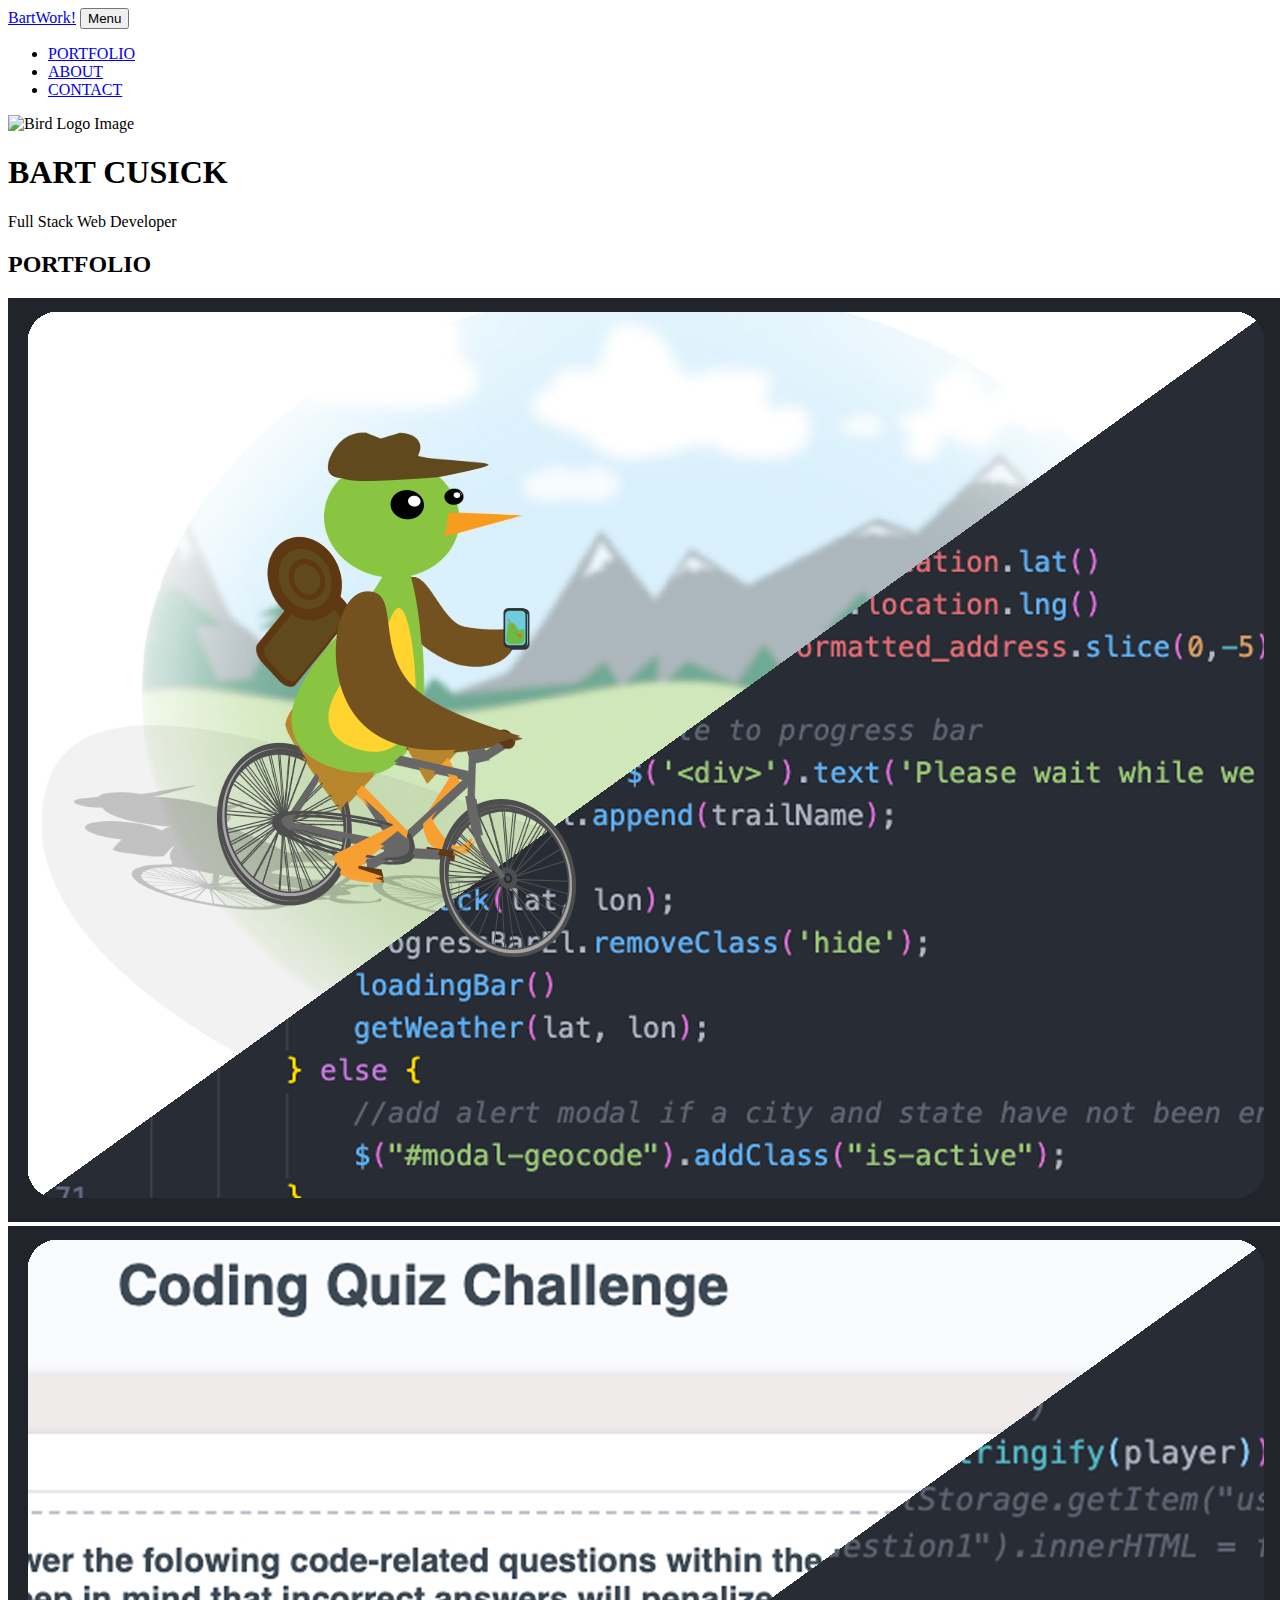
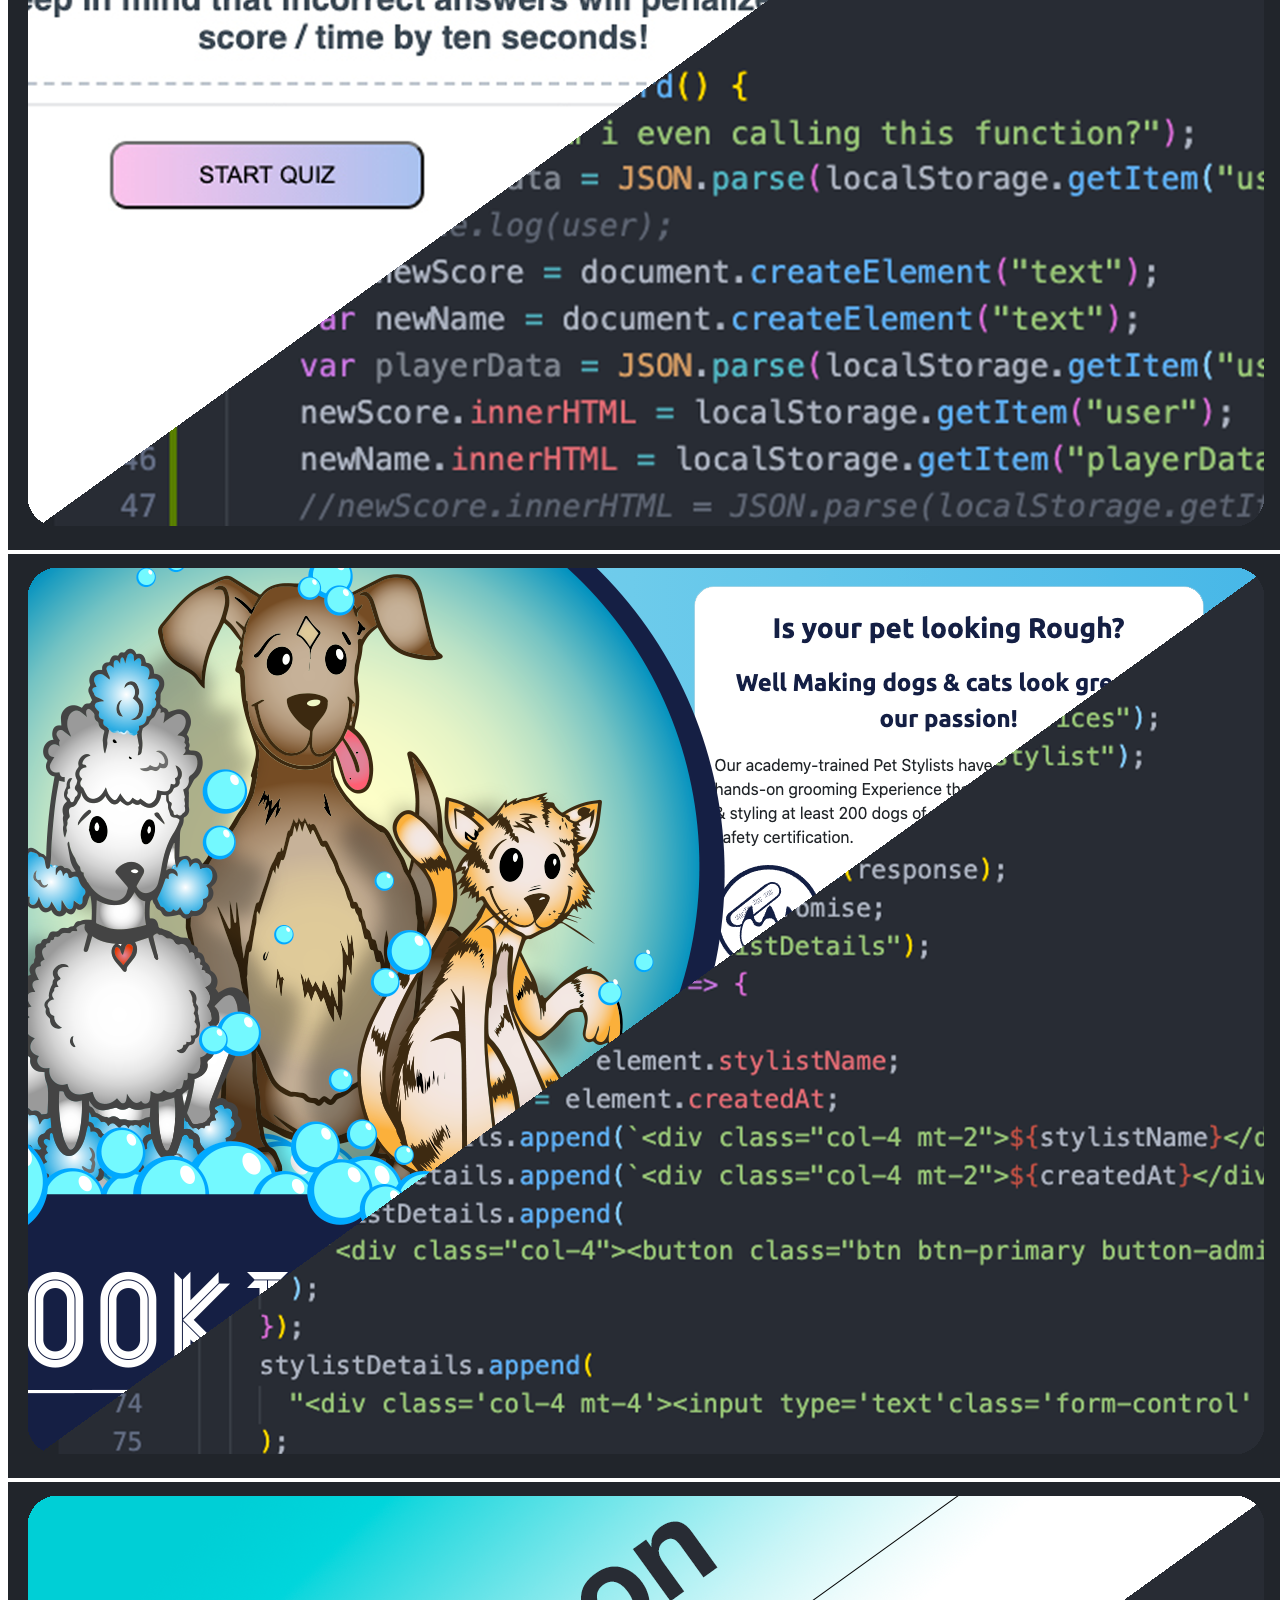
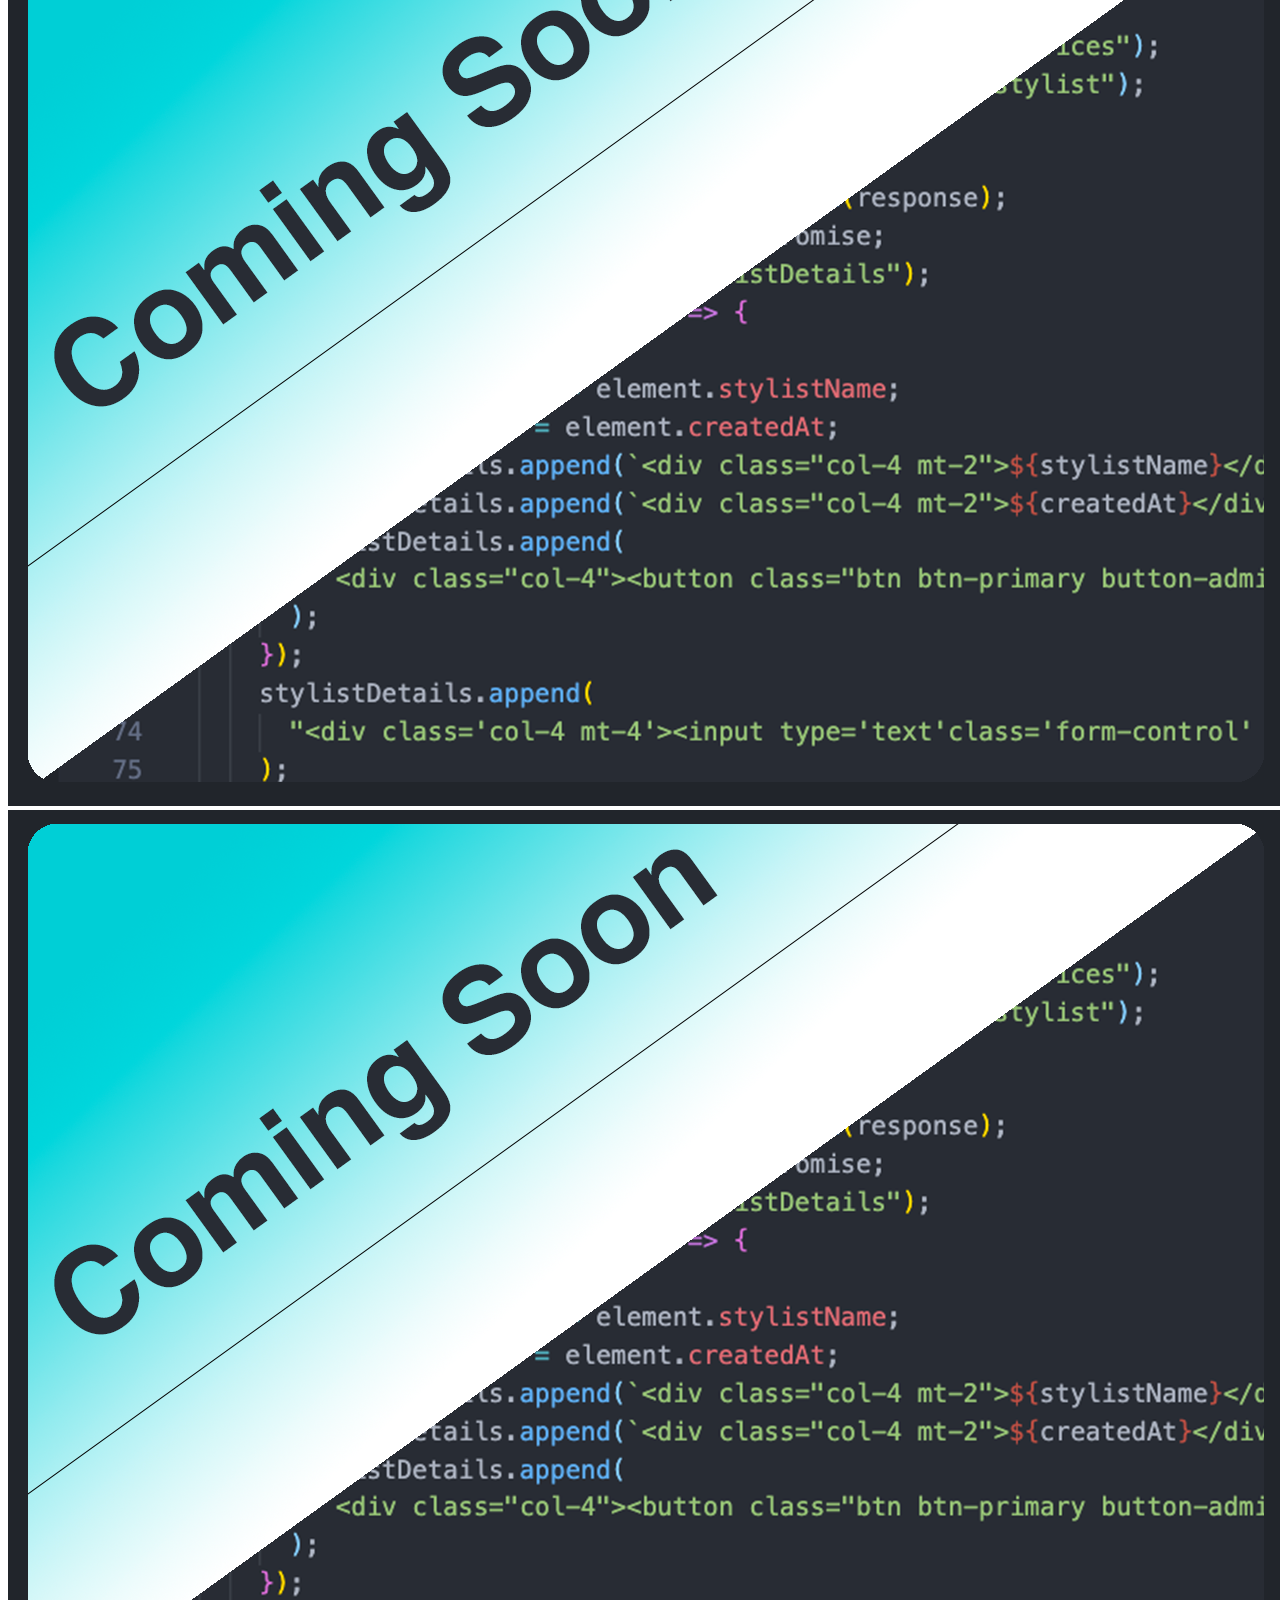
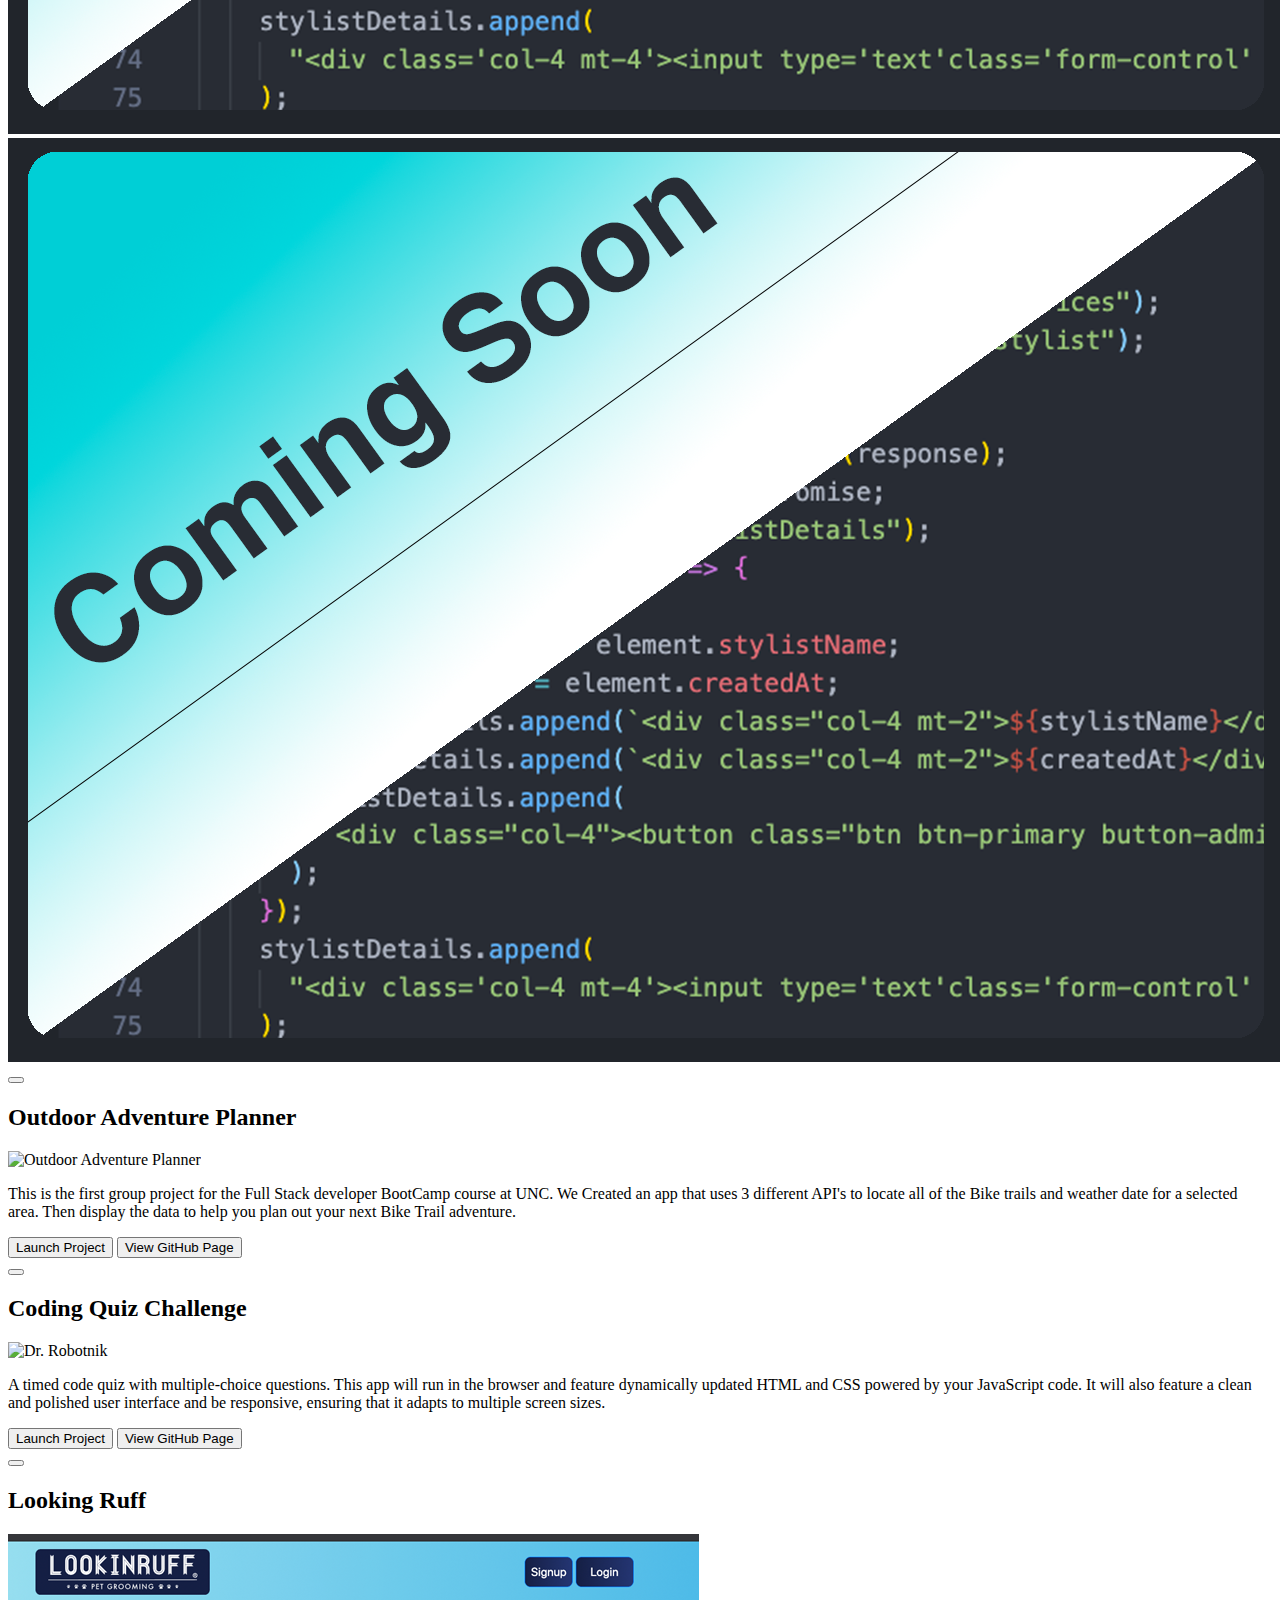
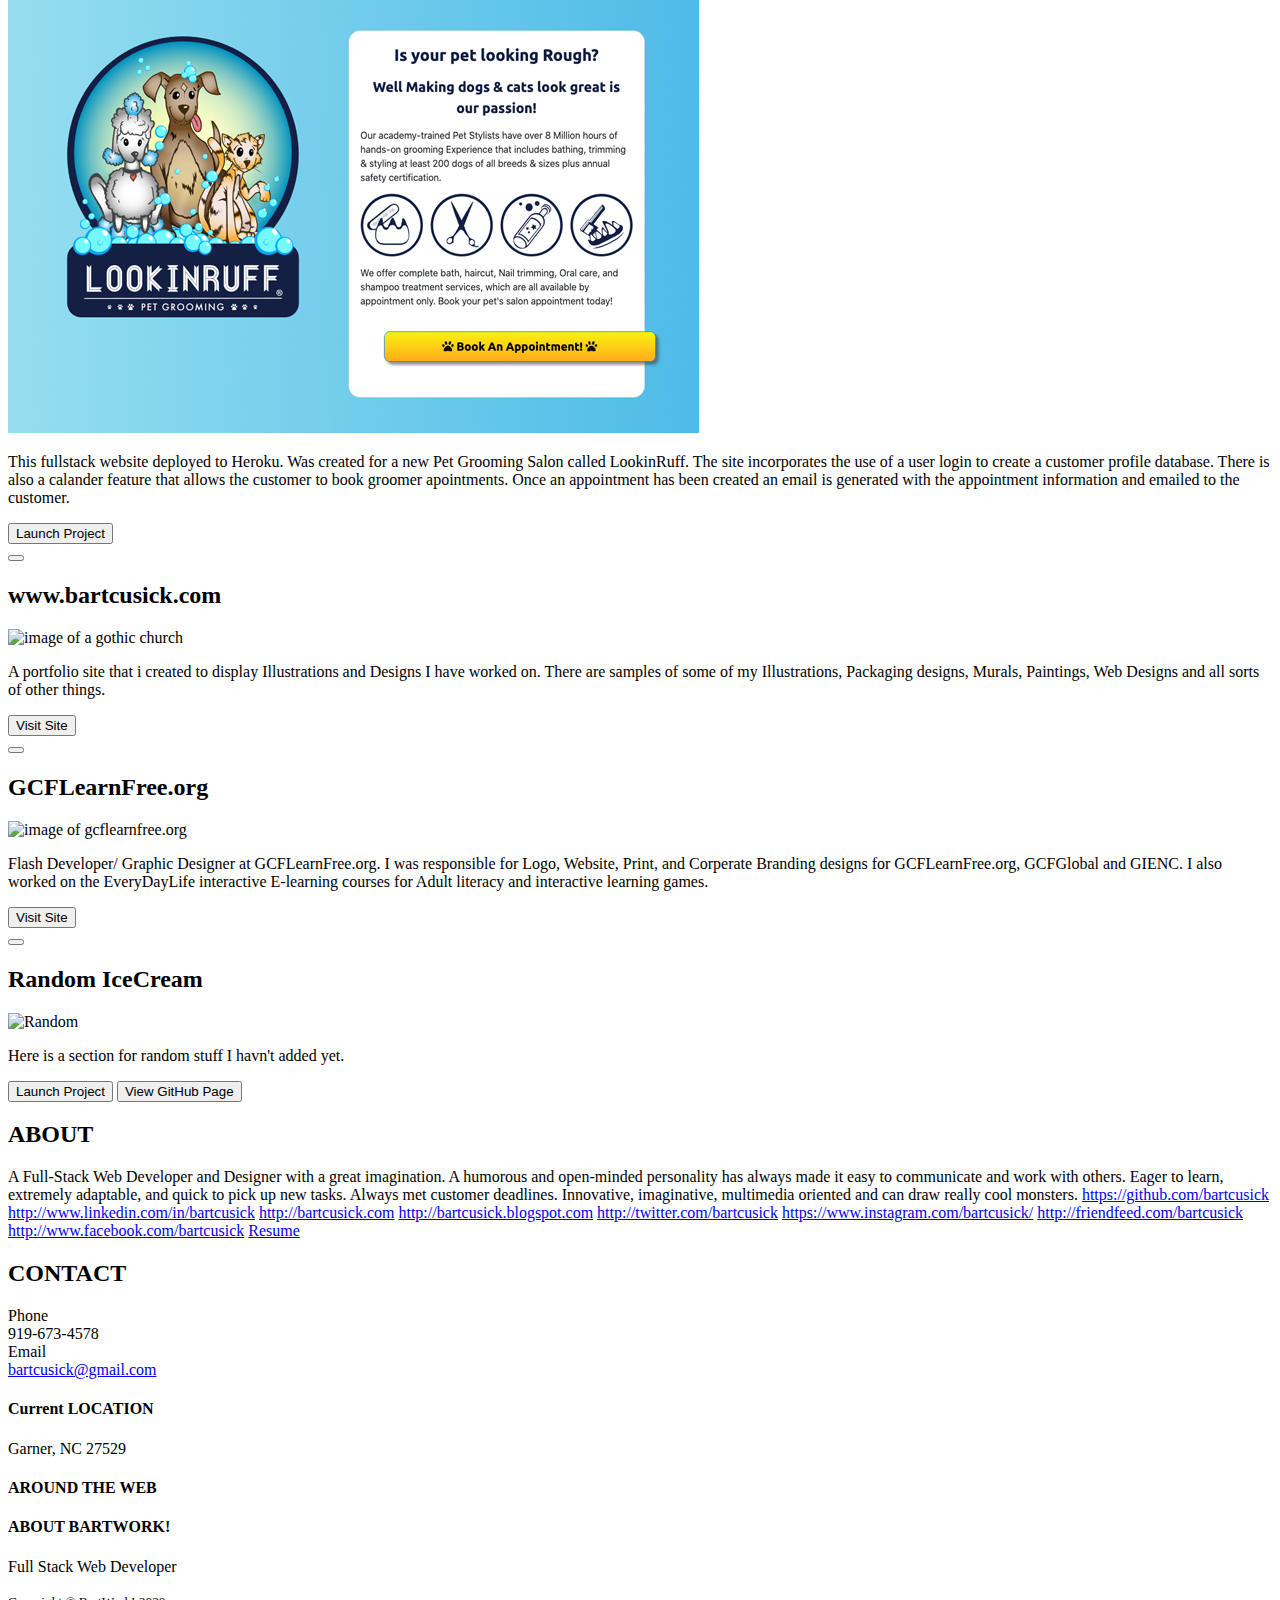
==== commit d7236eb0: "Added new images and updated sample text" ====
--- a/index.html
+++ b/index.html
@@ -33,9 +33,9 @@
                 </div>
             </div>
         </nav>
-        <header class="masthead bg-primary text-white text-center bg">
+        <header class="masthead bg-primary text-white text-center bgImage">
             <div class="container d-flex align-items-center flex-column">
-                <div class="bg"></div>
+               
                 <!-- <img class="bg" src="assets/img/portfolio/background.jpg" alt="artistic background image"> -->
                 <!-- Masthead Avatar Image--><img class="masthead-avatar mb-5" src="assets/img/bird_Logo.svg" alt="Bird Logo Image">
                 <!-- Masthead Heading-->
@@ -45,9 +45,10 @@
                     <div class="divider-custom-line"></div>
                     <div class="divider-custom-icon"><i class="fas fa-star"></i></div>
                     <div class="divider-custom-line"></div>
-                </div>
+                </div> 
+                <!-- <img class ="bgImage" src="assets/img/portfolio/background.jpg"></img> -->
                 <!-- Masthead Subheading-->
-                <p class="pre-wrap masthead-subheading font-weight-light mb-0">Full Stack Web Developer - Graphic Artist - Web Designer - Illustrator</p>
+                <p class="pre-wrap masthead-subheading font-weight-light mb-0">Full Stack Web Developer</p>
             </div>
             <div class="bg"></div>
         </header>
@@ -69,43 +70,43 @@
                     <div class="col-md-6 col-lg-4 mb-5">
                         <div class="portfolio-item mx-auto" data-toggle="modal" data-target="#portfolioModal0">
                             <div class="portfolio-item-caption d-flex align-items-center justify-content-center h-100 w-100">
-                                <div class="portfolio-item-caption-content text-center text-white"><i class="fas fa-plus fa-3x"></i></div>
-                            </div><img class="img-fluid" src="assets/img/portfolio/birdBikeMap.jpg" alt="Outdoor Adventure Planner"/>
+                                <div class="portfolio-item-caption-content text-center text-white"><i class="fas fa-bold fa-3x"></i></div>
+                            </div><img class="img-fluid" src="assets/img/portfolio/birdBikeMap2.jpg" alt="Outdoor Adventure Planner and Code Image"/>
                         </div>
                     </div>
                     <div class="col-md-6 col-lg-4 mb-5">
                         <div class="portfolio-item mx-auto" data-toggle="modal" data-target="#portfolioModal1">
                             <div class="portfolio-item-caption d-flex align-items-center justify-content-center h-100 w-100">
-                                <div class="portfolio-item-caption-content text-center text-white"><i class="fas fa-plus fa-3x"></i></div>
-                            </div><img class="img-fluid" src="assets/img/portfolio/coding_Quiz_Challenge.jpg" alt="Dr. Robotnik"/>
+                                <div class="portfolio-item-caption-content text-center text-white"><i class="fas fa-bold fa-3x"></i></div>
+                            </div><img class="img-fluid" src="assets/img/portfolio/coding_Quiz_Challenge2.jpg" alt="Coding Quiz and code image"/>
                         </div>
                     </div>
                     <div class="col-md-6 col-lg-4 mb-5">
                         <div class="portfolio-item mx-auto" data-toggle="modal" data-target="#portfolioModal2">
                             <div class="portfolio-item-caption d-flex align-items-center justify-content-center h-100 w-100">
-                                <div class="portfolio-item-caption-content text-center text-white"><i class="fas fa-plus fa-3x"></i></div>
-                            </div><img class="img-fluid" src="assets/img/portfolio/KokyuPoster.jpg" alt="KOKU BBQ/ Na'Mean"/>
+                                <div class="portfolio-item-caption-content text-center text-white"><i class="fas fa-bold fa-3x"></i></div>
+                            </div><img class="img-fluid" src="assets/img/portfolio/lookingRuff2.png" alt="looking Ruff logo with code image"/>
                         </div>
                     </div>
                     <div class="col-md-6 col-lg-4 mb-5">
                         <div class="portfolio-item mx-auto" data-toggle="modal" data-target="#portfolioModal3">
                             <div class="portfolio-item-caption d-flex align-items-center justify-content-center h-100 w-100">
-                                <div class="portfolio-item-caption-content text-center text-white"><i class="fas fa-plus fa-3x"></i></div>
-                            </div><img class="img-fluid" src="assets/img/portfolio/school1.jpg" alt="Controller"/>
+                                <div class="portfolio-item-caption-content text-center text-white"><i class="fas fa-bold fa-3x"></i></div>
+                            </div><img class="img-fluid" src="assets/img/portfolio/comingSoon.png" alt="Coming Soon Image"/>
                         </div>
                     </div>
                     <div class="col-md-6 col-lg-4 mb-5">
                         <div class="portfolio-item mx-auto" data-toggle="modal" data-target="#portfolioModal4">
                             <div class="portfolio-item-caption d-flex align-items-center justify-content-center h-100 w-100">
-                                <div class="portfolio-item-caption-content text-center text-white"><i class="fas fa-plus fa-3x"></i></div>
-                            </div><img class="img-fluid" src="assets/img/portfolio/NWI_1.jpg" alt="Locked Safe"/>
+                                <div class="portfolio-item-caption-content text-center text-white"><i class="fas fa-bold fa-3x"></i></div>
+                            </div><img class="img-fluid" src="assets/img/portfolio/comingSoon.png" alt="Coming Soon Image"/>
                         </div>
                     </div>
                     <div class="col-md-6 col-lg-4 mb-5">
                         <div class="portfolio-item mx-auto" data-toggle="modal" data-target="#portfolioModal5">
                             <div class="portfolio-item-caption d-flex align-items-center justify-content-center h-100 w-100">
-                                <div class="portfolio-item-caption-content text-center text-white"><i class="fas fa-plus fa-3x"></i></div>
-                            </div><img class="img-fluid" src="assets/img/portfolio/IceCream_n_40s_bg.jpg" alt="Submarine"/>
+                                <div class="portfolio-item-caption-content text-center text-white"><i class="fas fa-bold fa-3x"></i></div>
+                            </div><img class="img-fluid" src="assets/img/portfolio/comingSoon.png" alt="Coming Soon Image"/>
                         </div>
                     </div>
                 </div>
@@ -159,8 +160,8 @@
                                     <!-- Portfolio Modal - Image--><img class="img-fluid rounded mb-5" src="assets/img/portfolio/coding_Quiz_Challenge.jpg" alt="Dr. Robotnik"/>
                                     <!-- Portfolio Modal - Text-->
                                     <p class="mb-5">A timed code quiz with multiple-choice questions. This app will run in the browser and feature dynamically updated HTML and CSS powered by your JavaScript code. It will also feature a clean and polished user interface and be responsive, ensuring that it adapts to multiple screen sizes.</p>
-                                    <button class="btn btn-primary" href="https://bartcusick.github.io/bootCamp_Project_1-_Outdoor-Adventure-Planner/" onclick=" relocate_Project2()"><i class="fab fa-github"></i> Launch Project</button>
-                                    <button class="btn btn-primary" href="https://github.com/bartcusick/bootCamp_Project_1-_Outdoor-Adventure-Planner" onclick=" relocate_GitHub2()"><i class="fab fa-github"></i> View GitHub Page</button>
+                                    <button class="btn btn-primary" href="https://bartcusick.github.io/HomeWork-4/" onclick=" relocate_Project2()"><i class="fab fa-github"></i> Launch Project</button>
+                                    <button class="btn btn-primary" href="https://github.com/bartcusick/HomeWork-4" onclick=" relocate_GitHub2()"><i class="fab fa-github"></i> View GitHub Page</button>
                                 </div>
                             </div>
                         </div>
@@ -177,17 +178,17 @@
                             <div class="row justify-content-center">
                                 <div class="col-lg-8">
                                     <!-- Portfolio Modal - Title-->
-                                    <h2 class="portfolio-modal-title text-secondary mb-0">KOKU BBQ/ Na'Mean</h2>
-                                    <!-- Icon Divider-->
-                                    <div class="divider-custom">
-                                        <div class="divider-custom-line"></div>
-                                        <div class="divider-custom-icon"><i class="fas fa-star"></i></div>
-                                        <div class="divider-custom-line"></div>
-                                    </div>
-                                    <!-- Portfolio Modal - Image--><img class="img-fluid rounded mb-5" src="assets/img/portfolio/KokyuPoster.jpg" alt="KOKU BBQ/ Na'Mean"/>
-                                    <!-- Portfolio Modal - Text-->
-                                    <p class="mb-5">This is an illustration I made for a Kickstarter campaign for the Opening Of KOKYU's New restaurant called Na/Mean in Durham NC. I also painted all of their Food Trucks as well as designed logos and painted large scale murals in their reasturaunts. Their food is amazing!</p>
-                                    <button class="btn btn-primary" href="http://www.kokyubbq.com/" onclick=" relocate_Kokyu()"><i class="fab fa-github"></i> Launch Project</button>
+                                    <h2 class="portfolio-modal-title text-secondary mb-0">Looking Ruff</h2>
+                                    <!-- Icon Divider-->
+                                    <div class="divider-custom">
+                                        <div class="divider-custom-line"></div>
+                                        <div class="divider-custom-icon"><i class="fas fa-star"></i></div>
+                                        <div class="divider-custom-line"></div>
+                                    </div>
+                                    <!-- Portfolio Modal - Image--><img class="img-fluid rounded mb-5" src="assets/img/portfolio/lookingRuff2_B.png" alt="Looking Ruff logo Image of Dogs and Cats"/>
+                                    <!-- Portfolio Modal - Text-->
+                                    <p class="mb-5">This fullstack website deployed to Heroku. Was created for a new Pet Grooming Salon called LookinRuff. The site incorporates the use of a user login to create a customer profile database. There is also a calander feature that allows the customer to book groomer apointments. Once an appointment has been created an email is generated with the appointment information and emailed to the customer.</p>
+                                    <button class="btn btn-primary" href="https://lookin-ruff.herokuapp.com/" onclick=" relocate_Kokyu()"><i class="fab fa-github"></i> Launch Project</button>
                                 </div>
                             </div>
                         </div>
@@ -290,7 +291,7 @@
                     <div class="divider-custom-line"></div>
                 </div>
                 <!-- About Section Content-->
-                <p class="pre-wrap masthead-subheading text-left font-weight-light mb-0">A Full-Stack Web Developer/ Artist/ Illustrator/ Motion Graphics/ Interactive designer with a great imagination. A humorous and open-minded personality has always made it easy to communicate and work with others. Eager to learn, extremely adaptable, and quick to pick up new tasks. Always met customer deadlines. Innovative, imaginative, multimedia oriented and can draw really cool monsters.
+                <p class="pre-wrap masthead-subheading text-left font-weight-light mb-0">A Full-Stack Web Developer and Designer with a great imagination. A humorous and open-minded personality has always made it easy to communicate and work with others. Eager to learn, extremely adaptable, and quick to pick up new tasks. Always met customer deadlines. Innovative, imaginative, multimedia oriented and can draw really cool monsters.
 
                     <a class ="text-center text-white" href="https://github.com/bartcusick">https://github.com/bartcusick</a>
                     <a class ="text-white" href="http://www.linkedin.com/in/bartcusick">http://www.linkedin.com/in/bartcusick</a>
@@ -350,7 +351,7 @@
                     <!-- Footer About Text-->
                     <div class="col-lg-4">
                         <h4 class="mb-4">ABOUT BARTWORK!</h4>
-                        <p class="pre-wrap lead mb-0">Web Development/ Graphic Design/ Illustration/ Motion Graphics/ Mural Art/ Customer Service </p>
+                        <p class="pre-wrap lead mb-0">Full Stack Web Developer</p>
                     </div>
                 </div>
             </div>
@@ -372,4 +373,4 @@
         <!-- Core theme JS-->
         <script src="js/scripts.js"></script>
     </body>
-</html>+</html>
